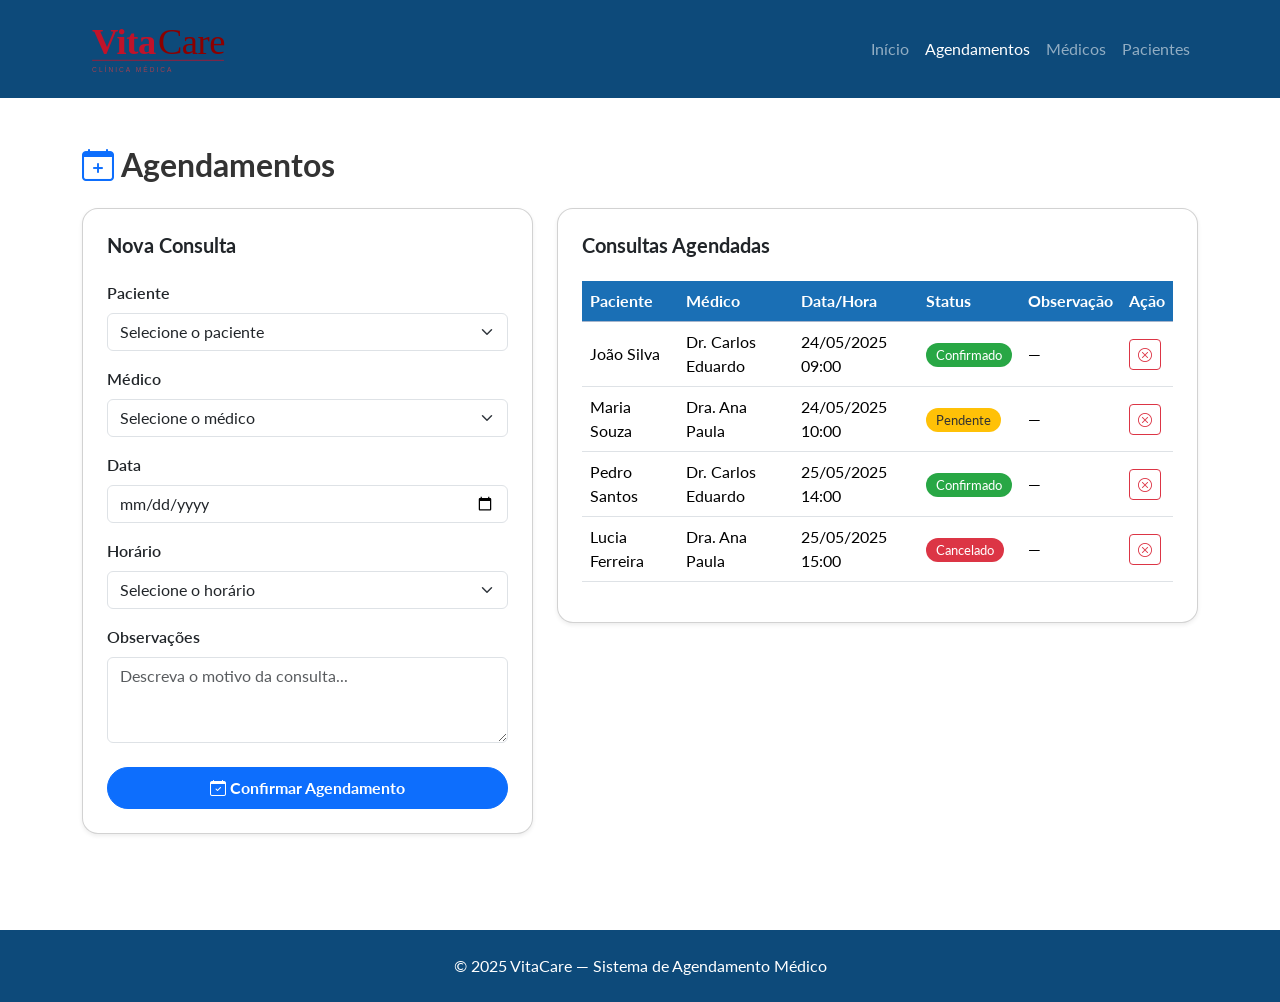
==== frontend/agendamentos.html @ 69b5bbf8 "feat: frontend VitaCare completo - HTML, CSS, JS, logo e VLibras" ====
<!DOCTYPE html>
<html lang="pt-br">
<head>
    <meta charset="UTF-8">
    <meta name="viewport" content="width=device-width, initial-scale=1.0">
    <title>VitaCare — Agendamentos</title>
    <link href="https://cdn.jsdelivr.net/npm/bootstrap@5.3.0/dist/css/bootstrap.min.css" rel="stylesheet">
    <link href="https://cdn.jsdelivr.net/npm/bootstrap-icons@1.10.5/font/bootstrap-icons.css" rel="stylesheet">
    <link href="https://fonts.googleapis.com/css2?family=Lato:wght@400;700&display=swap" rel="stylesheet">
    <link rel="stylesheet" href="style.css">
</head>
<body>

    <!-- NAVBAR -->
    <nav class="navbar navbar-expand-lg navbar-dark">
        <div class="container">
            <a class="navbar-brand" href="index.html">
                <img src="logo.svg" alt="VitaCare" style="height: 48px; margin-top: 8px;">
            </a>
            <button class="navbar-toggler" type="button" data-bs-toggle="collapse" data-bs-target="#menu">
                <span class="navbar-toggler-icon"></span>
            </button>
            <div class="collapse navbar-collapse" id="menu">
                <ul class="navbar-nav ms-auto">
                    <li class="nav-item"><a class="nav-link" href="index.html">Início</a></li>
                    <li class="nav-item"><a class="nav-link active" href="agendamentos.html">Agendamentos</a></li>
                    <li class="nav-item"><a class="nav-link" href="medicos.html">Médicos</a></li>
                    <li class="nav-item"><a class="nav-link" href="pacientes.html">Pacientes</a></li>
                </ul>
            </div>
        </div>
    </nav>

    <!-- CONTEÚDO -->
    <div class="container py-5">
        <h2 class="fw-bold mb-4"><i class="bi bi-calendar-plus text-primary"></i> Agendamentos</h2>

        <div class="row g-4">

            <!-- FORMULÁRIO -->
            <div class="col-lg-5">
                <div class="card shadow-sm p-4" style="border-radius: 16px;">
                    <h5 class="fw-bold mb-4">Nova Consulta</h5>

                    <div class="mb-3">
                        <label class="form-label fw-semibold">Paciente</label>
                        <select class="form-select" id="selectPaciente">
                            <option value="">Selecione o paciente</option>
                            <option>João Silva</option>
                            <option>Maria Souza</option>
                            <option>Pedro Santos</option>
                            <option>Lucia Ferreira</option>
                        </select>
                    </div>

                    <div class="mb-3">
                        <label class="form-label fw-semibold">Médico</label>
                        <select class="form-select" id="selectMedico">
                            <option value="">Selecione o médico</option>
                            <option>Dr. Carlos Eduardo — Clínico Geral</option>
                            <option>Dra. Ana Paula — Cardiologia</option>
                        </select>
                    </div>

                    <div class="mb-3">
                        <label class="form-label fw-semibold">Data</label>
                        <input type="date" class="form-control" id="inputData">
                    </div>

                    <div class="mb-3">
                        <label class="form-label fw-semibold">Horário</label>
                        <select class="form-select" id="selectHorario">
                            <option value="">Selecione o horário</option>
                            <option>08:00</option>
                            <option>09:00</option>
                            <option>10:00</option>
                            <option>11:00</option>
                            <option>14:00</option>
                            <option>15:00</option>
                            <option>16:00</option>
                        </select>
                    </div>

                    <div class="mb-4">
                        <label class="form-label fw-semibold">Observações</label>
                        <textarea class="form-control" id="inputObs" rows="3" 
                            placeholder="Descreva o motivo da consulta..."></textarea>
                    </div>

                    <button class="btn btn-primary w-100 py-2 fw-bold" 
                        style="border-radius: 30px;" onclick="agendarConsulta()">
                        <i class="bi bi-calendar-check"></i> Confirmar Agendamento
                    </button>
                </div>
            </div>

            <!-- LISTA DE AGENDAMENTOS -->
            <div class="col-lg-7">
                <div class="card shadow-sm p-4" style="border-radius: 16px;">
                    <h5 class="fw-bold mb-4">Consultas Agendadas</h5>
                    <div class="table-responsive">
                        <table class="table table-hover align-middle">
                            <thead class="table-primary">
                                <tr>
                                    <th>Paciente</th>
                                    <th>Médico</th>
                                    <th>Data/Hora</th>
                                    <th>Status</th>
                                    <th>Observação</th>
                                    <th>Ação</th>
                                </tr>
                            </thead>
                            <tbody id="tabelaAgendamentos">
                            </tbody>
                        </table>
                    </div>
                </div>
            </div>

        </div>
    </div>

    <!-- FOOTER -->
    <footer class="text-center py-4 text-white mt-5">
        <p class="mb-0">© 2025 VitaCare — Sistema de Agendamento Médico</p>
    </footer>

    <!-- VLibras -->
    <div vw class="enabled">
        <div vw-access-button class="active"></div>
        <div vw-plugin-wrapper>
            <div class="vw-plugin-top-wrapper"></div>
        </div>
    </div>
    <script src="https://vlibras.gov.br/app/vlibras-plugin.js"></script>
    <script>new window.VLibras.Widget('https://vlibras.gov.br/app');</script>

    <script src="https://cdn.jsdelivr.net/npm/bootstrap@5.3.0/dist/js/bootstrap.bundle.min.js"></script>
    <script src="app.js"></script>
    <script>
        function agendarConsulta() {
            const paciente = document.getElementById('selectPaciente').value;
            const medico = document.getElementById('selectMedico').value;
            const data = document.getElementById('inputData').value;
            const horario = document.getElementById('selectHorario').value;
            const obs = document.getElementById('inputObs').value;

            if (!paciente || !medico || !data || !horario) {
                alert('Preencha todos os campos obrigatórios!');
                return;
            }

            const [ano, mes, dia] = data.split('-');
            const dataFormatada = `${dia}/${mes}/${ano}`; 

            consultas.push({
                paciente: paciente,
                medico: medico.split(' — ')[0],
                especialidade: medico.split(' — ')[1] || '',
                dataHora: `${dataFormatada} ${horario}`,
                status: 'Pendente',
                obs: obs || '—'
            });

            carregarAgendamentos();

            // Limpa o formulário
            document.getElementById('selectPaciente').value = '';
            document.getElementById('selectMedico').value = '';
            document.getElementById('inputData').value = '';
            document.getElementById('selectHorario').value = '';
            document.getElementById('inputObs').value = '';
        }

        function cancelarConsulta(index) {
            consultas[index].status = 'Cancelado';
            carregarAgendamentos();
        }

        function carregarAgendamentos() {
            const tabela = document.getElementById('tabelaAgendamentos');
            tabela.innerHTML = '';

            consultas.forEach((c, i) => {
                const badgeClass =
                    c.status === 'Confirmado' ? 'badge-confirmado' :
                    c.status === 'Pendente' ? 'badge-pendente' : 'badge-cancelado';

                tabela.innerHTML += `
                    <tr>
                        <td>${c.paciente}</td>
                        <td>${c.medico}</td>
                        <td>${c.dataHora}</td>
                        <td><span class="${badgeClass}">${c.status}</span></td>
                        <td>${c.obs || '—'}</td>
                        <td>
                            <button class="btn btn-sm btn-outline-danger" 
                                onclick="cancelarConsulta(${i})">
                                <i class="bi bi-x-circle"></i>
                            </button>
                        </td>
                    </tr>
                `;
            });
        }

        document.addEventListener('DOMContentLoaded', carregarAgendamentos);
    </script>
</body>
</html>
---- frontend/style.css ----
/* ===== GERAL ===== */
:root {
    --azul-principal: #1a6fb5;
    --azul-escuro: #0d4a7a;
    --azul-claro: #e8f4fd;
}

body {
    font-family: 'Lato', sans-serif;
    color: #333;
}

/* ===== NAVBAR ===== */
.navbar {
    background-color: var(--azul-escuro);
    padding: 1rem 0;
}

.navbar-brand {
    font-size: 1.4rem;
    font-weight: bold;
    letter-spacing: 1px;
}

.navbar-brand i {
    color: #ff6b6b;
}

.nav-link:hover {
    color: #aed6f1 !important;
}

/* ===== HERO ===== */
.hero {
    background: linear-gradient(135deg, var(--azul-escuro), var(--azul-principal));
    min-height: 420px;
    padding: 60px 0;
}

.hero h1 {
    text-shadow: 1px 1px 4px rgba(0,0,0,0.3);
}

.hero .btn-light {
    color: var(--azul-principal);
    font-weight: bold;
    border-radius: 30px;
    padding: 12px 30px;
    transition: all 0.3s;
}

.hero .btn-light:hover {
    background-color: var(--azul-claro);
    transform: scale(1.05);
}

/* ===== CARDS ESPECIALIDADES ===== */
.card-especialidade {
    border: none;
    border-radius: 16px;
    box-shadow: 0 4px 15px rgba(0,0,0,0.08);
    transition: transform 0.3s, box-shadow 0.3s;
}

.card-especialidade:hover {
    transform: translateY(-6px);
    box-shadow: 0 8px 25px rgba(0,0,0,0.15);
}

.card-especialidade h5 {
    font-weight: bold;
    color: var(--azul-escuro);
}

/* ===== TABELA ===== */
.table thead {
    background-color: var(--azul-principal);
    color: white;
}

.table-primary th {
    background-color: var(--azul-principal) !important;
    color: white !important;
}

.badge-confirmado {
    background-color: #28a745;
    color: white;
    padding: 4px 10px;
    border-radius: 20px;
    font-size: 0.8rem;
}

.badge-pendente {
    background-color: #ffc107;
    color: #333;
    padding: 4px 10px;
    border-radius: 20px;
    font-size: 0.8rem;
}

.badge-cancelado {
    background-color: #dc3545;
    color: white;
    padding: 4px 10px;
    border-radius: 20px;
    font-size: 0.8rem;
}

/* ===== FOOTER ===== */
footer {
    background-color: var(--azul-escuro);
}

/* ===== LOGIN ===== */
.login-body {
    min-height: 100vh;
    background: linear-gradient(135deg, var(--azul-escuro), var(--azul-principal));
}

.login-card {
    width: 100%;
    max-width: 420px;
    border-radius: 20px;
    border: none;
}

.btn-login {
    background-color: var(--azul-principal);
    border: none;
    border-radius: 30px;
    transition: all 0.3s;
}

.btn-login:hover {
    background-color: var(--azul-escuro);
    transform: scale(1.02);
}
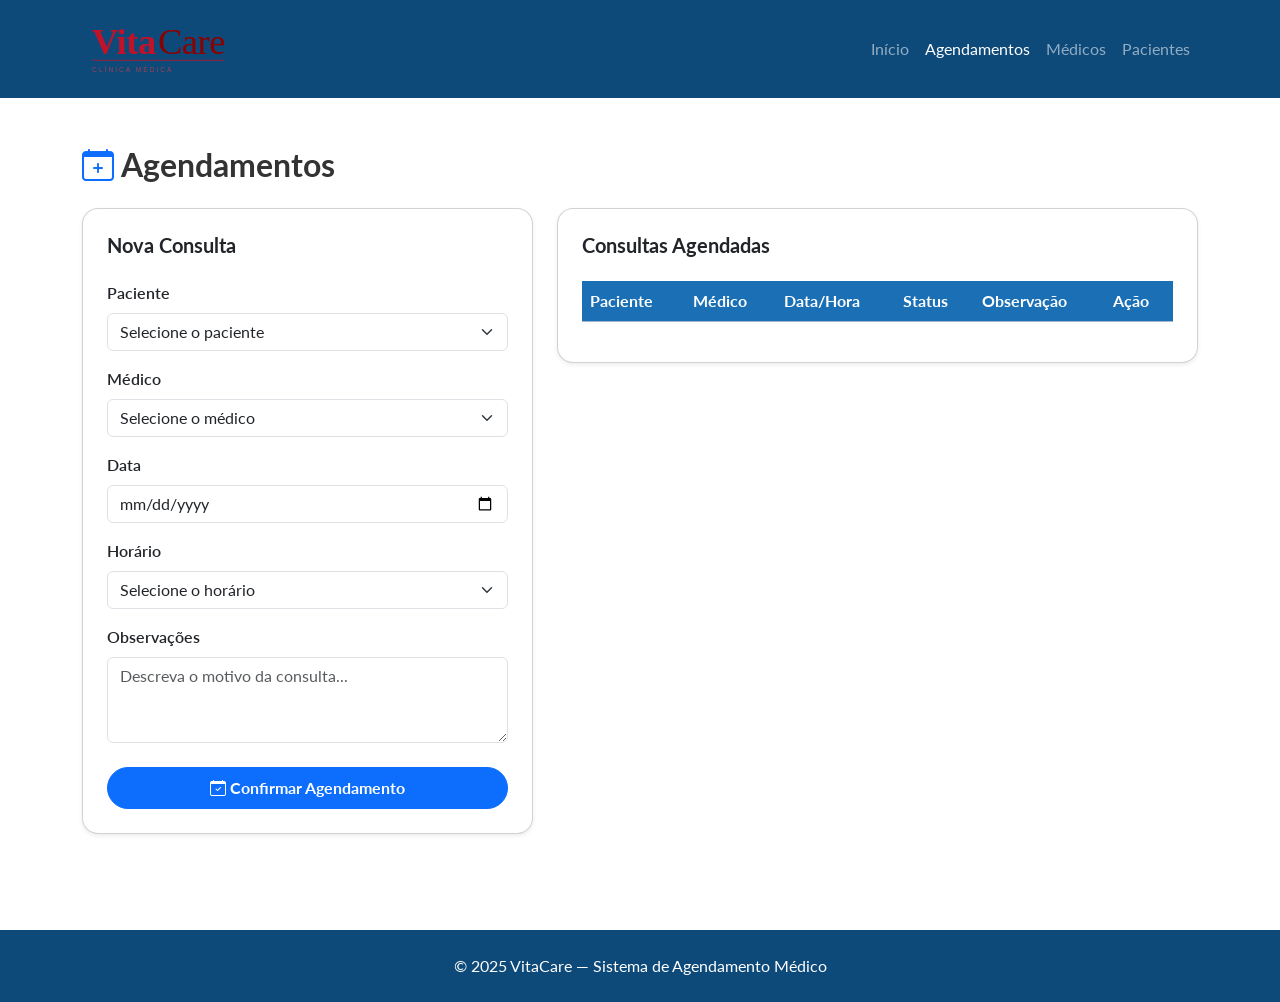
==== commit 86766df1: "primeiro commit - projeto PIM agendamento" ====
--- a/frontend/agendamentos.html
+++ b/frontend/agendamentos.html
@@ -46,10 +46,7 @@
                         <label class="form-label fw-semibold">Paciente</label>
                         <select class="form-select" id="selectPaciente">
                             <option value="">Selecione o paciente</option>
-                            <option>João Silva</option>
-                            <option>Maria Souza</option>
-                            <option>Pedro Santos</option>
-                            <option>Lucia Ferreira</option>
+                            
                         </select>
                     </div>
 
@@ -57,8 +54,7 @@
                         <label class="form-label fw-semibold">Médico</label>
                         <select class="form-select" id="selectMedico">
                             <option value="">Selecione o médico</option>
-                            <option>Dr. Carlos Eduardo — Clínico Geral</option>
-                            <option>Dra. Ana Paula — Cardiologia</option>
+                        
                         </select>
                     </div>
 
@@ -136,75 +132,122 @@
     <script>new window.VLibras.Widget('https://vlibras.gov.br/app');</script>
 
     <script src="https://cdn.jsdelivr.net/npm/bootstrap@5.3.0/dist/js/bootstrap.bundle.min.js"></script>
-    <script src="app.js"></script>
-    <script>
-        function agendarConsulta() {
-            const paciente = document.getElementById('selectPaciente').value;
-            const medico = document.getElementById('selectMedico').value;
-            const data = document.getElementById('inputData').value;
-            const horario = document.getElementById('selectHorario').value;
-            const obs = document.getElementById('inputObs').value;
-
-            if (!paciente || !medico || !data || !horario) {
-                alert('Preencha todos os campos obrigatórios!');
-                return;
-            }
-
-            const [ano, mes, dia] = data.split('-');
-            const dataFormatada = `${dia}/${mes}/${ano}`; 
-
-            consultas.push({
-                paciente: paciente,
-                medico: medico.split(' — ')[0],
-                especialidade: medico.split(' — ')[1] || '',
-                dataHora: `${dataFormatada} ${horario}`,
-                status: 'Pendente',
-                obs: obs || '—'
-            });
-
-            carregarAgendamentos();
-
-            // Limpa o formulário
-            document.getElementById('selectPaciente').value = '';
-            document.getElementById('selectMedico').value = '';
-            document.getElementById('inputData').value = '';
-            document.getElementById('selectHorario').value = '';
-            document.getElementById('inputObs').value = '';
-        }
-
-        function cancelarConsulta(index) {
-            consultas[index].status = 'Cancelado';
-            carregarAgendamentos();
-        }
-
-        function carregarAgendamentos() {
+<script src="https://vlibras.gov.br/app/vlibras-plugin.js"></script>
+<script>new window.VLibras.Widget('https://vlibras.gov.br/app');</script>
+<script>
+    const API_URL = 'http://127.0.0.1:5008/api';
+
+    // Carrega pacientes e médicos nos selects
+    async function carregarSelects() {
+        const [resPacientes, resMedicos] = await Promise.all([
+            fetch(`${API_URL}/Pacientes`),
+            fetch(`${API_URL}/Medicos`)
+        ]);
+
+        const pacientes = await resPacientes.json();
+        const medicos = await resMedicos.json();
+
+        const selectPaciente = document.getElementById('selectPaciente');
+        pacientes.forEach(p => {
+            selectPaciente.innerHTML += `<option value="${p.id}">${p.nome}</option>`;
+        });
+
+        const selectMedico = document.getElementById('selectMedico');
+        medicos.forEach(m => {
+            selectMedico.innerHTML += `<option value="${m.id}">${m.nome} — ${m.especialidade}</option>`;
+        });
+    }
+
+    async function carregarAgendamentos() {
+        try {
+            const response = await fetch(`${API_URL}/Consultas`);
+            const consultas = await response.json();
             const tabela = document.getElementById('tabelaAgendamentos');
             tabela.innerHTML = '';
 
             consultas.forEach((c, i) => {
                 const badgeClass =
-                    c.status === 'Confirmado' ? 'badge-confirmado' :
-                    c.status === 'Pendente' ? 'badge-pendente' : 'badge-cancelado';
+                    c.status === 'confirmada' ? 'badge-confirmado' :
+                    c.status === 'cancelada' ? 'badge-cancelado' : 'badge-pendente';
+
+                const dataHora = new Date(c.dataHora).toLocaleString('pt-BR');
 
                 tabela.innerHTML += `
                     <tr>
                         <td>${c.paciente}</td>
-                        <td>${c.medico}</td>
-                        <td>${c.dataHora}</td>
+                        <td>${c.profissional}</td>
+                        <td>${dataHora}</td>
                         <td><span class="${badgeClass}">${c.status}</span></td>
-                        <td>${c.obs || '—'}</td>
+                        <td>${c.observacoes || '—'}</td>
                         <td>
                             <button class="btn btn-sm btn-outline-danger" 
-                                onclick="cancelarConsulta(${i})">
+                                onclick="cancelarConsulta(${c.id})">
                                 <i class="bi bi-x-circle"></i>
                             </button>
                         </td>
                     </tr>
                 `;
             });
-        }
-
-        document.addEventListener('DOMContentLoaded', carregarAgendamentos);
-    </script>
+        } catch (err) {
+            console.error('Erro ao carregar agendamentos:', err);
+        }
+    }
+
+    async function agendarConsulta() {
+        const pacienteId = document.getElementById('selectPaciente').value;
+        const medicoId = document.getElementById('selectMedico').value;
+        const data = document.getElementById('inputData').value;
+        const horario = document.getElementById('selectHorario').value;
+        const obs = document.getElementById('inputObs').value;
+
+        if (!pacienteId || !medicoId || !data || !horario) {
+            alert('Preencha todos os campos obrigatórios!');
+            return;
+        }
+
+        const dataHora = `${data}T${horario}:00`;
+
+        try {
+            const response = await fetch(`${API_URL}/Consultas`, {
+                method: 'POST',
+                headers: { 'Content-Type': 'application/json' },
+                body: JSON.stringify({
+    idPaciente: parseInt(pacienteId),
+    idProfissional: parseInt(medicoId),
+    dataHora: dataHora,
+    observacoes: obs
+})
+            });
+
+            if (response.ok) {
+                document.getElementById('selectPaciente').value = '';
+                document.getElementById('selectMedico').value = '';
+                document.getElementById('inputData').value = '';
+                document.getElementById('selectHorario').value = '';
+                document.getElementById('inputObs').value = '';
+                await carregarAgendamentos();
+                alert('Consulta agendada com sucesso!');
+            } else {
+                alert('Erro ao agendar consulta!');
+            }
+        } catch (err) {
+            console.error('Erro:', err);
+        }
+    }
+
+    async function cancelarConsulta(id) {
+        try {
+            await fetch(`${API_URL}/Consultas/${id}/cancelar`, { method: 'PUT' });
+            await carregarAgendamentos();
+        } catch (err) {
+            console.error('Erro ao cancelar:', err);
+        }
+    }
+
+    document.addEventListener('DOMContentLoaded', () => {
+        carregarSelects();
+        carregarAgendamentos();
+    });
+</script>
 </body>
 </html>
